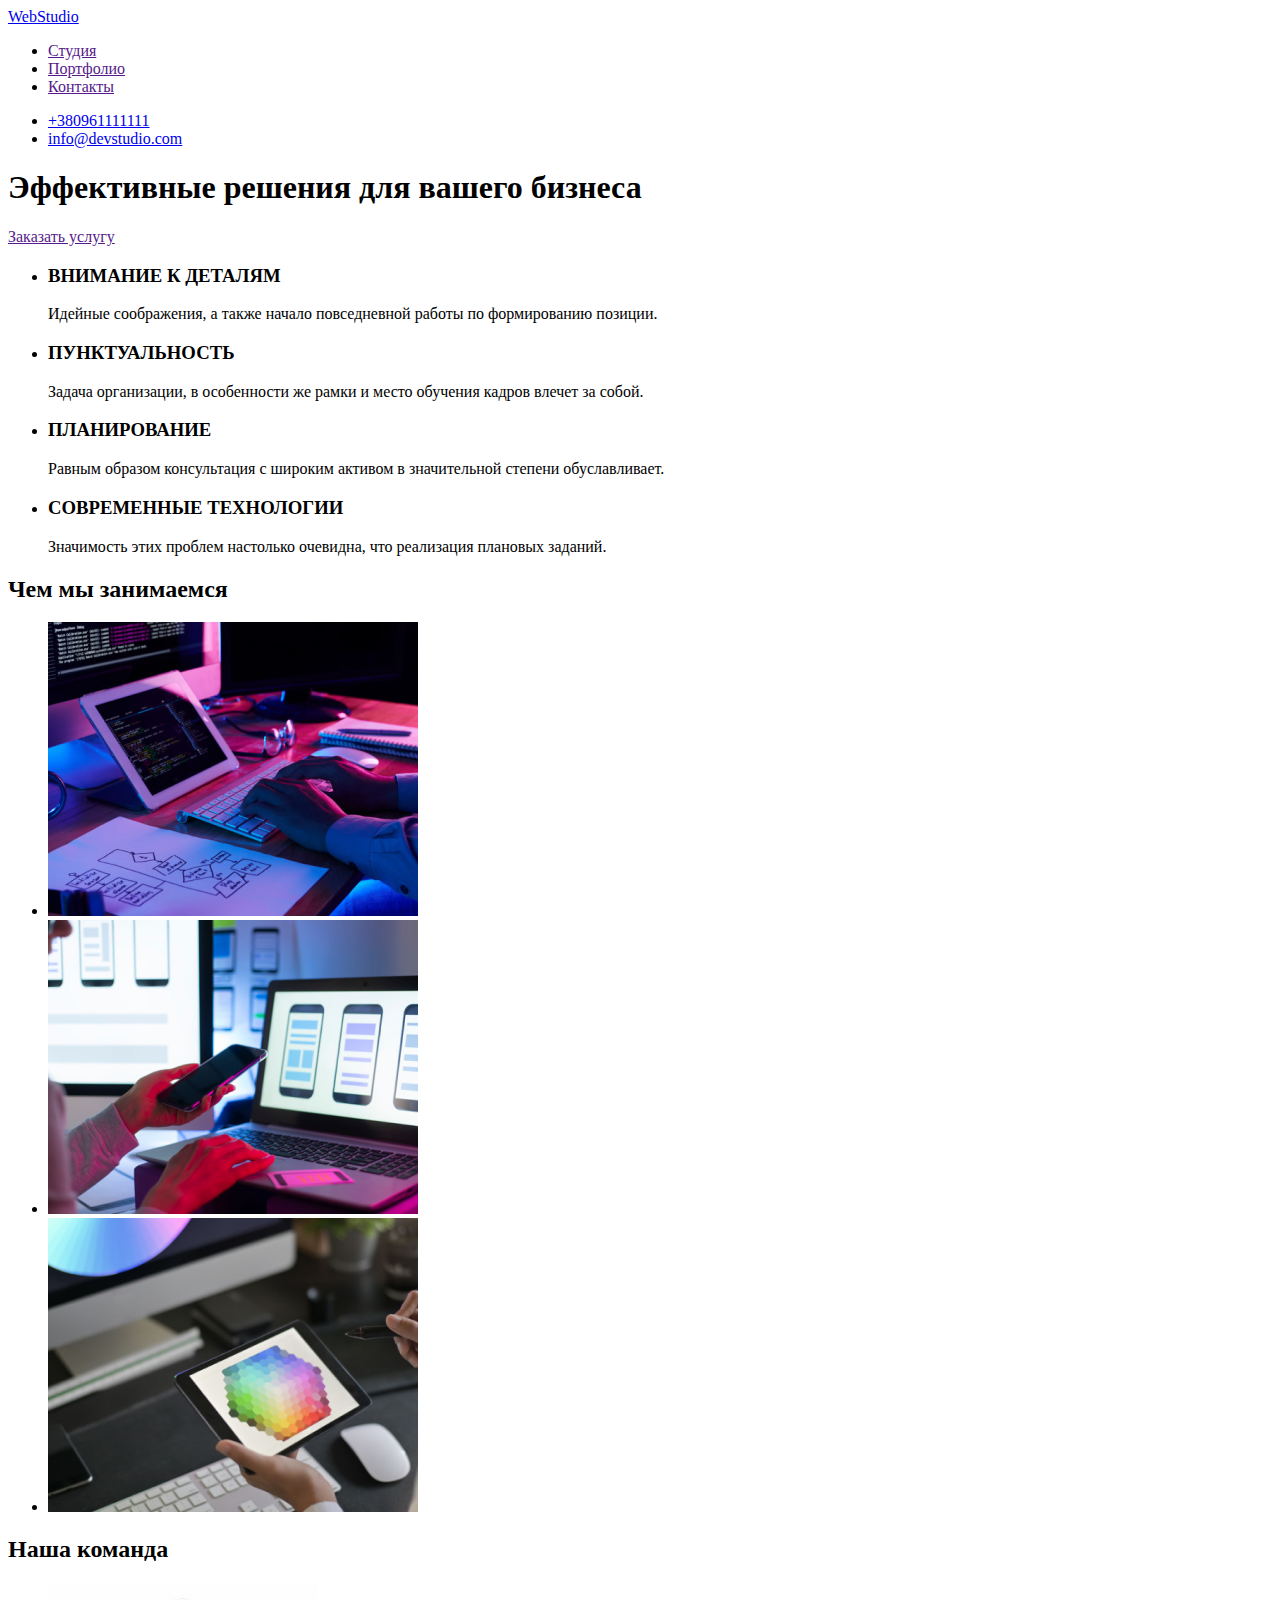
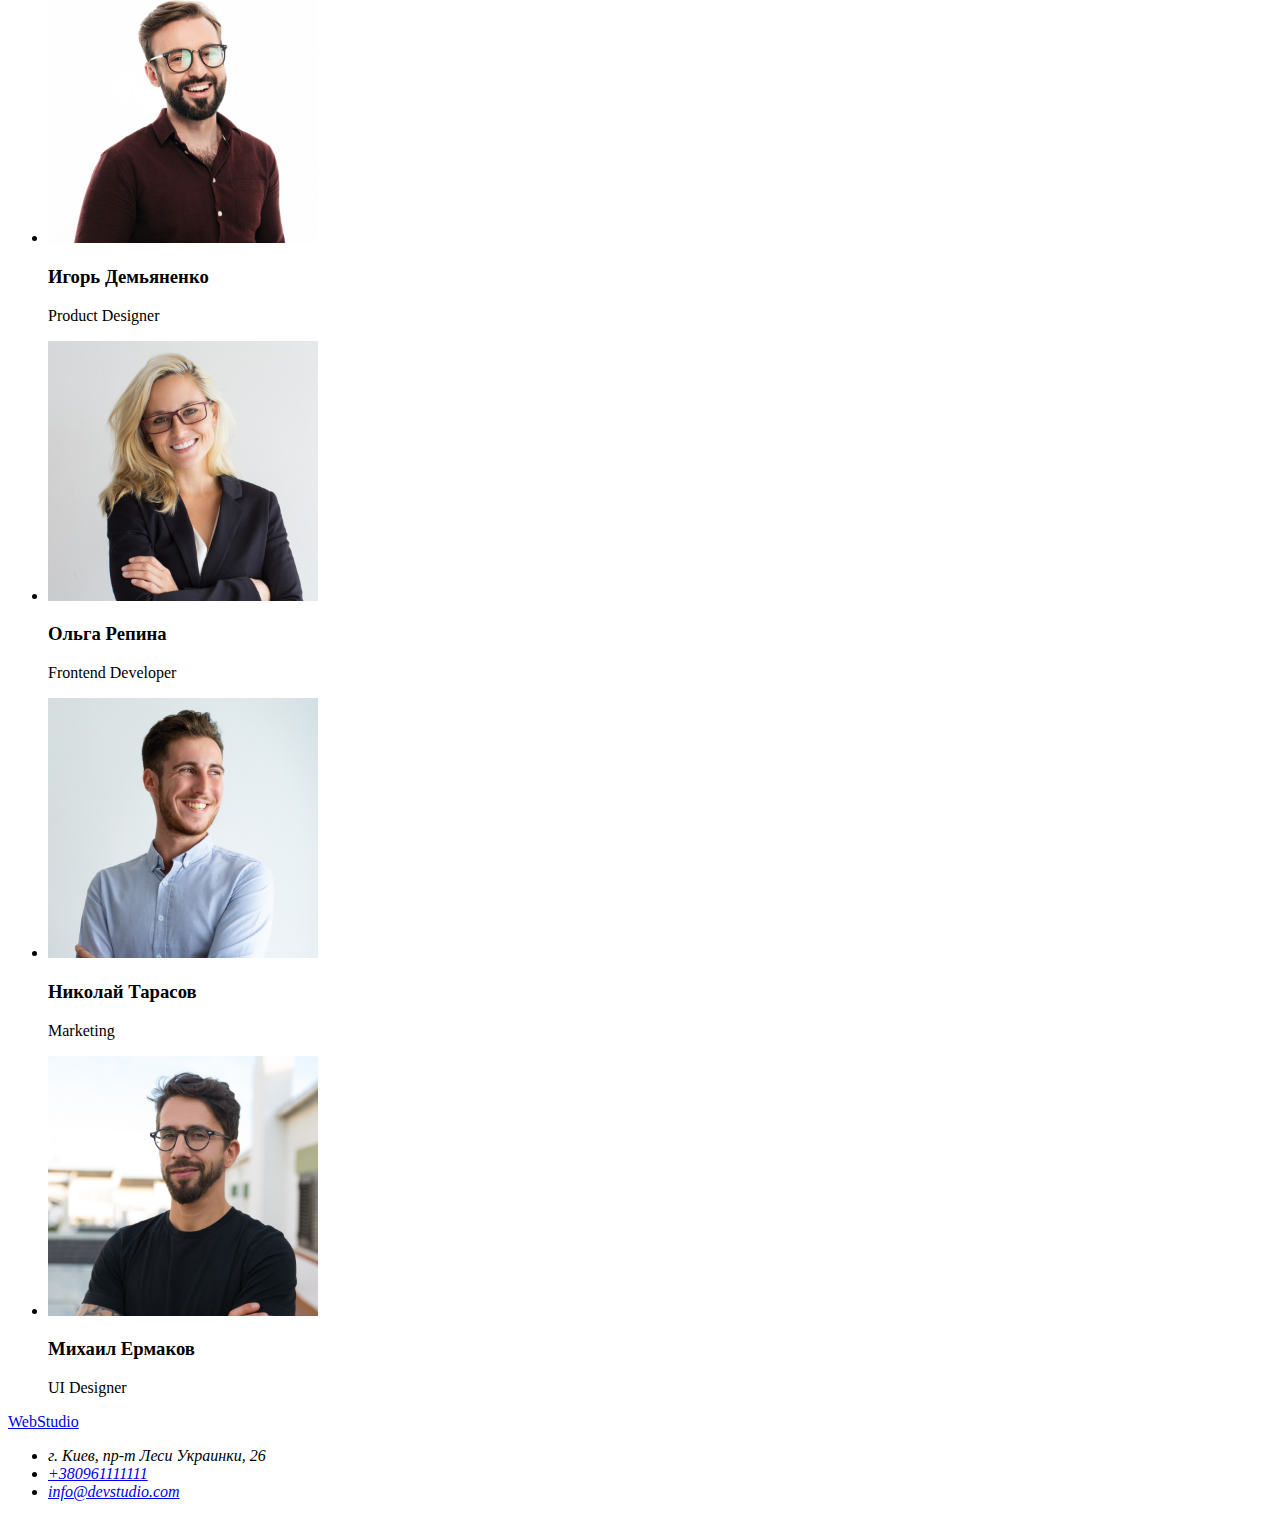
==== index.html @ 7a7e6b82 "Скопировала блок <header> в файл портфолио" ====
<!DOCTYPE html>
<html lang="en">

<head>
     <meta charset="UTF-8" />
     <meta name="viewport" content="width=device-width, initial-scale=1.0" />
     <title>My first hometask</title>
</head>

<body>
     <header>
          <nav>
               <a href="/">WebStudio</a>
               <ul>
                    <li>
                         <a href="">Студия</a>
                    </li>
                    <li>
                         <a href="">Портфолио</a>
                    </li>
                    <li>
                         <a href="">Контакты</a>
                    </li>
               </ul>
          </nav>
          <ul>
               <li><a href="tel:+380961111111">+380961111111</a></li>
               <li><a href="mailto:info@devstudio.com">info@devstudio.com</a></li>
          </ul>
     </header>
     <main>
          <section>
               <div>
                    <h1>Эффективные решения для вашего бизнеса</h1>
                    <a href="">Заказать услугу</a>
               </div>
          </section>
          <section>
               <ul>
                    <li>
                         <h3>ВНИМАНИЕ К ДЕТАЛЯМ</h3>
                         <p>
                              Идейные соображения, а также начало повседневной работы по
                              формированию позиции.
                         </p>
                    </li>
                    <li>
                         <h3>ПУНКТУАЛЬНОСТЬ</h3>
                         <p>
                              Задача организации, в особенности же рамки и место обучения кадров
                              влечет за собой.
                         </p>
                    </li>
                    <li>
                         <h3>ПЛАНИРОВАНИЕ</h3>
                         <p>
                              Равным образом консультация с широким активом в значительной
                              степени обуславливает.
                         </p>
                    </li>
                    <li>
                         <h3>СОВРЕМЕННЫЕ ТЕХНОЛОГИИ</h3>
                         <p>
                              Значимость этих проблем настолько очевидна, что реализация
                              плановых заданий.
                         </p>
                    </li>
               </ul>
               <div>
                    <h2>Чем мы занимаемся</h2>
                    <ul>
                         <li><img src="./img/img.png" alt="" width="370px" /></li>
                         <li><img src="./img/img2.png" alt="" width="370px" /></li>
                         <li><img src="./img/img3.png" alt="" width="370px" /></li>
                    </ul>
               </div>
          </section>
          <section>
               <h2>Наша команда</h2>
               <ul>
                    <li>
                         <img src="./img/photo1.jpg" alt="" width="270px" />
                         <h3>Игорь Демьяненко</h3>
                         <p>Product Designer</p>
                    </li>
                    <li>
                         <img src="./img/photo2.jpg" alt="" width="270px" />
                         <h3>Ольга Репина</h3>
                         <p>Frontend Developer</p>
                    </li>
                    <li>
                         <img src="./img/ph.jpg" alt="" width="270px" />
                         <h3>Николай Тарасов</h3>
                         <p>Marketing</p>
                    </li>
                    <li>
                         <img src="./img/photo4.jpg" alt="" width="270px" />
                         <h3>Михаил Ермаков</h3>
                         <p>UI Designer</p>
                    </li>
               </ul>
          </section>
     </main>
     <footer>
          <a href="/">WebStudio</a>
          <address>
               <ul>
                    <li>г. Киев, пр-т Леси Украинки, 26</li>
                    <li><a href="tel:+380961111111">+380961111111</a></li>
                    <li><a href="mailto:info@devstudio.com">info@devstudio.com</a></li>
               </ul>
          </address>
     </footer>
</body>
</html>
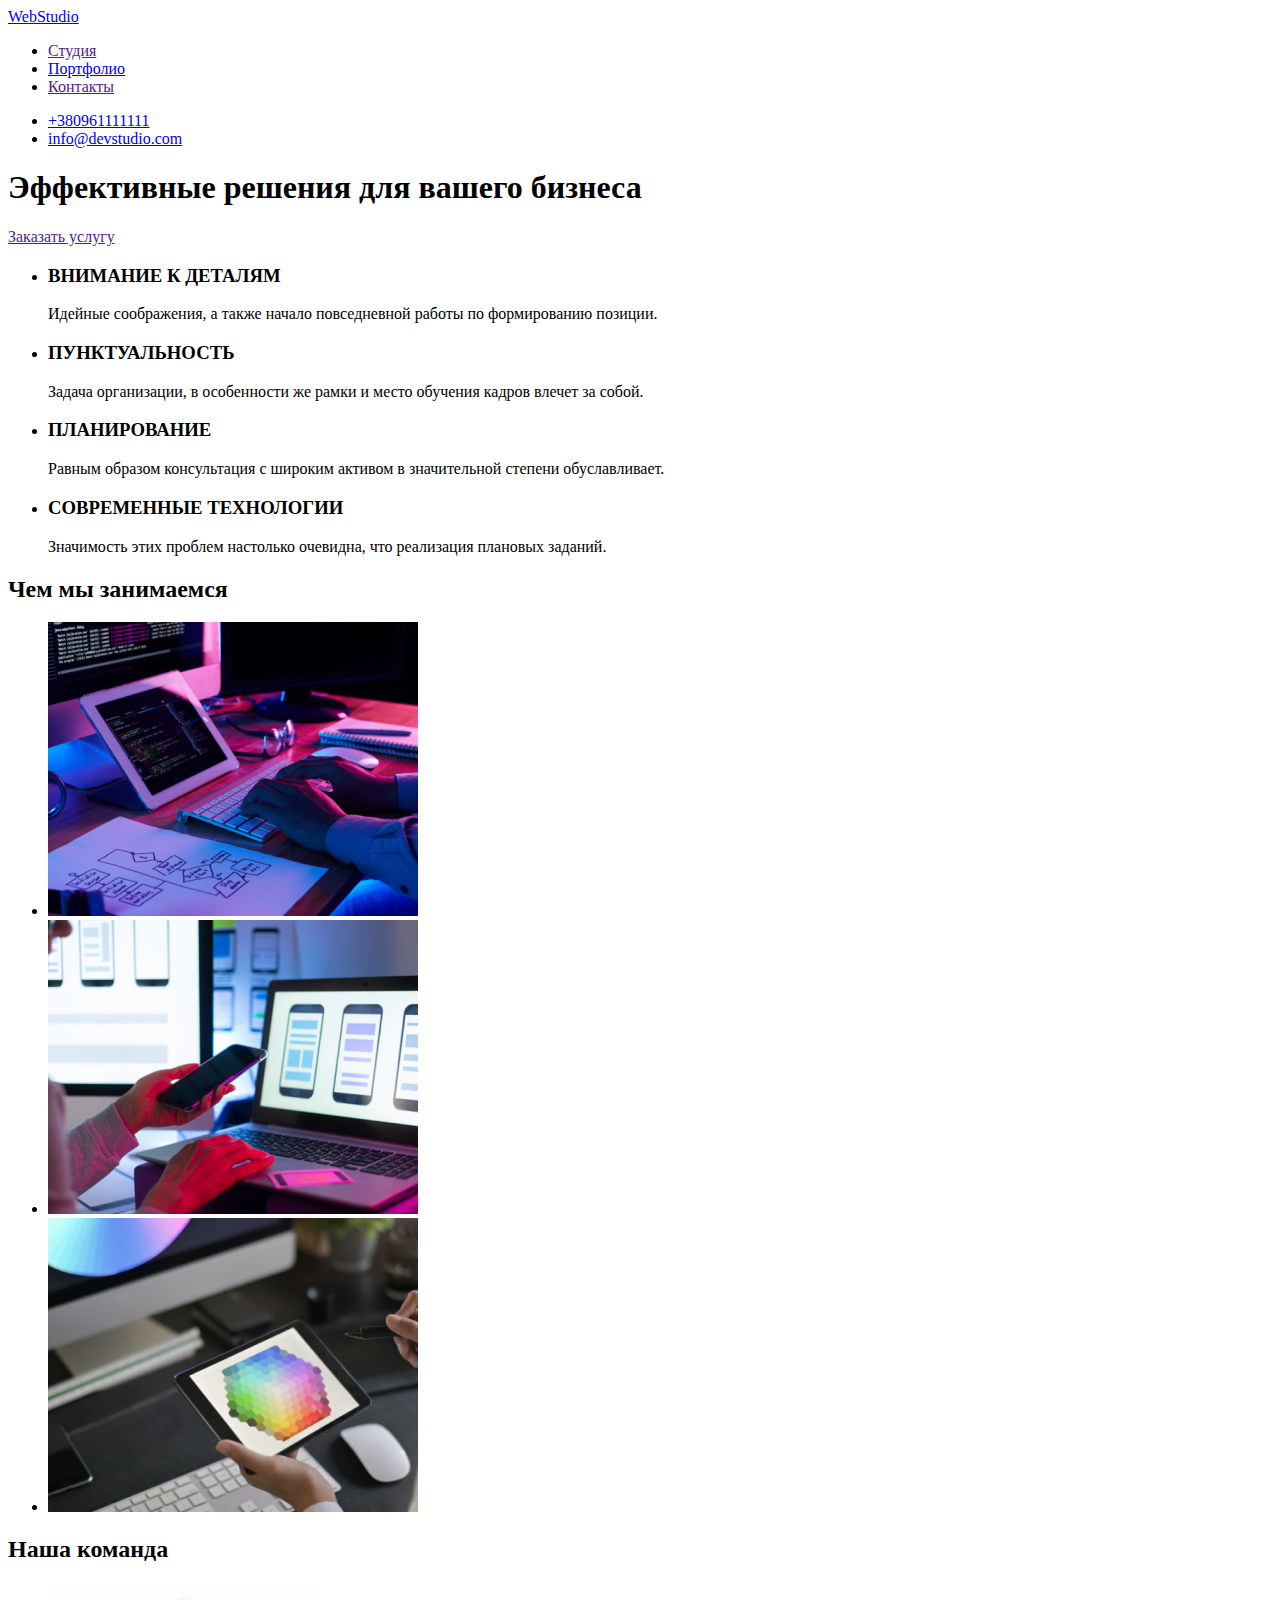
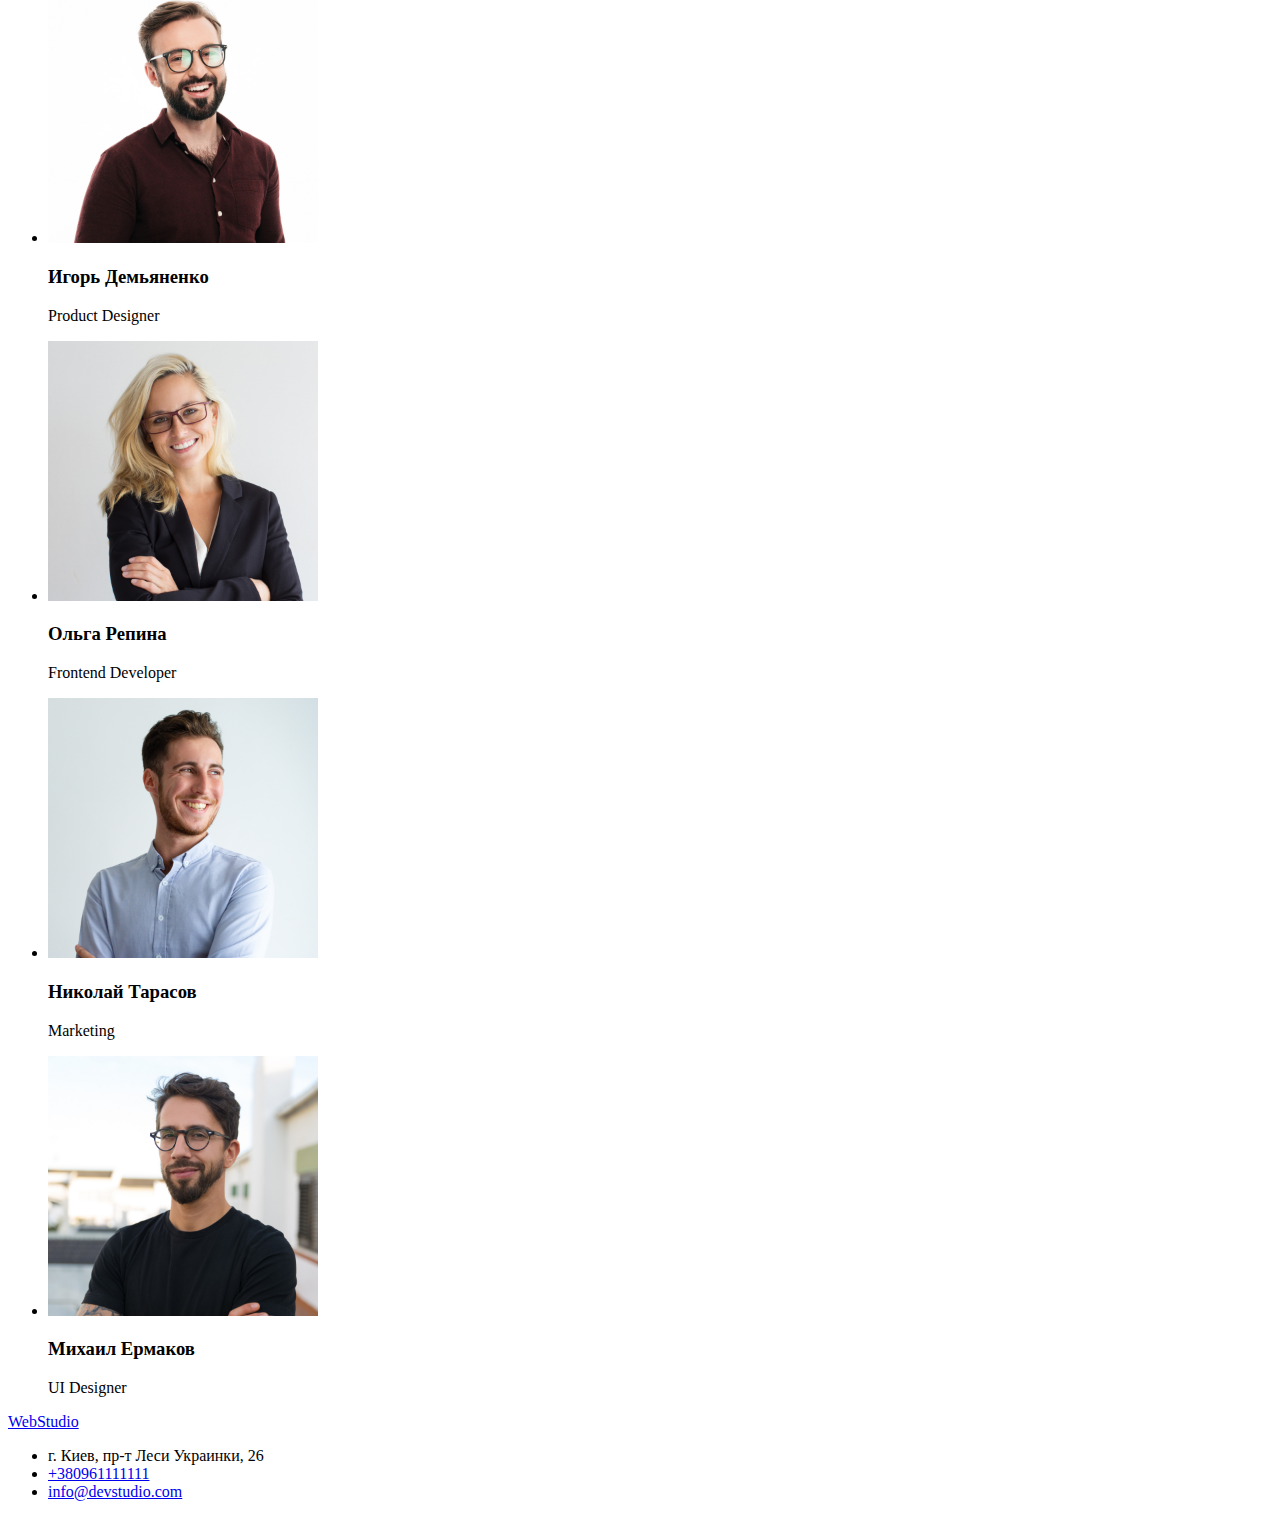
==== commit 915d7f9b: "Встроила шрифты" ====
--- a/index.html
+++ b/index.html
@@ -5,18 +5,21 @@
      <meta charset="UTF-8" />
      <meta name="viewport" content="width=device-width, initial-scale=1.0" />
      <title>My first hometask</title>
+     <link rel="stylesheet" href="./css/styles.css">
+     <link href="https://fonts.googleapis.com/css2?family=Raleway:wght@700&family=Roboto:wght@400;500;700;900&display=swap"
+          rel="stylesheet">
 </head>
 
 <body>
      <header>
           <nav>
-               <a href="/">WebStudio</a>
+               <a href="./index.html">WebStudio</a>
                <ul>
-                    <li>
+                    <li>           
                          <a href="">Студия</a>
                     </li>
                     <li>
-                         <a href="">Портфолио</a>
+                         <a href="./portfolio.html">Портфолио</a>
                     </li>
                     <li>
                          <a href="">Контакты</a>
@@ -101,7 +104,7 @@
                </ul>
           </section>
      </main>
-     <footer>
+     <footer class="footer">
           <a href="/">WebStudio</a>
           <address>
                <ul>
--- a/css/styles.css
+++ b/css/styles.css
@@ -0,0 +1,16 @@
+/*
+1. Подключение шрифтов
+2. Определить цвета текста
+3. Фон блоков
+4. Оформление кнопок и ссылок
+5. Адресс
+*/
+
+address {
+  font-style: normal;
+  background-color: 2f303a;
+}
+
+.footer {
+  background: 2f303a;
+}
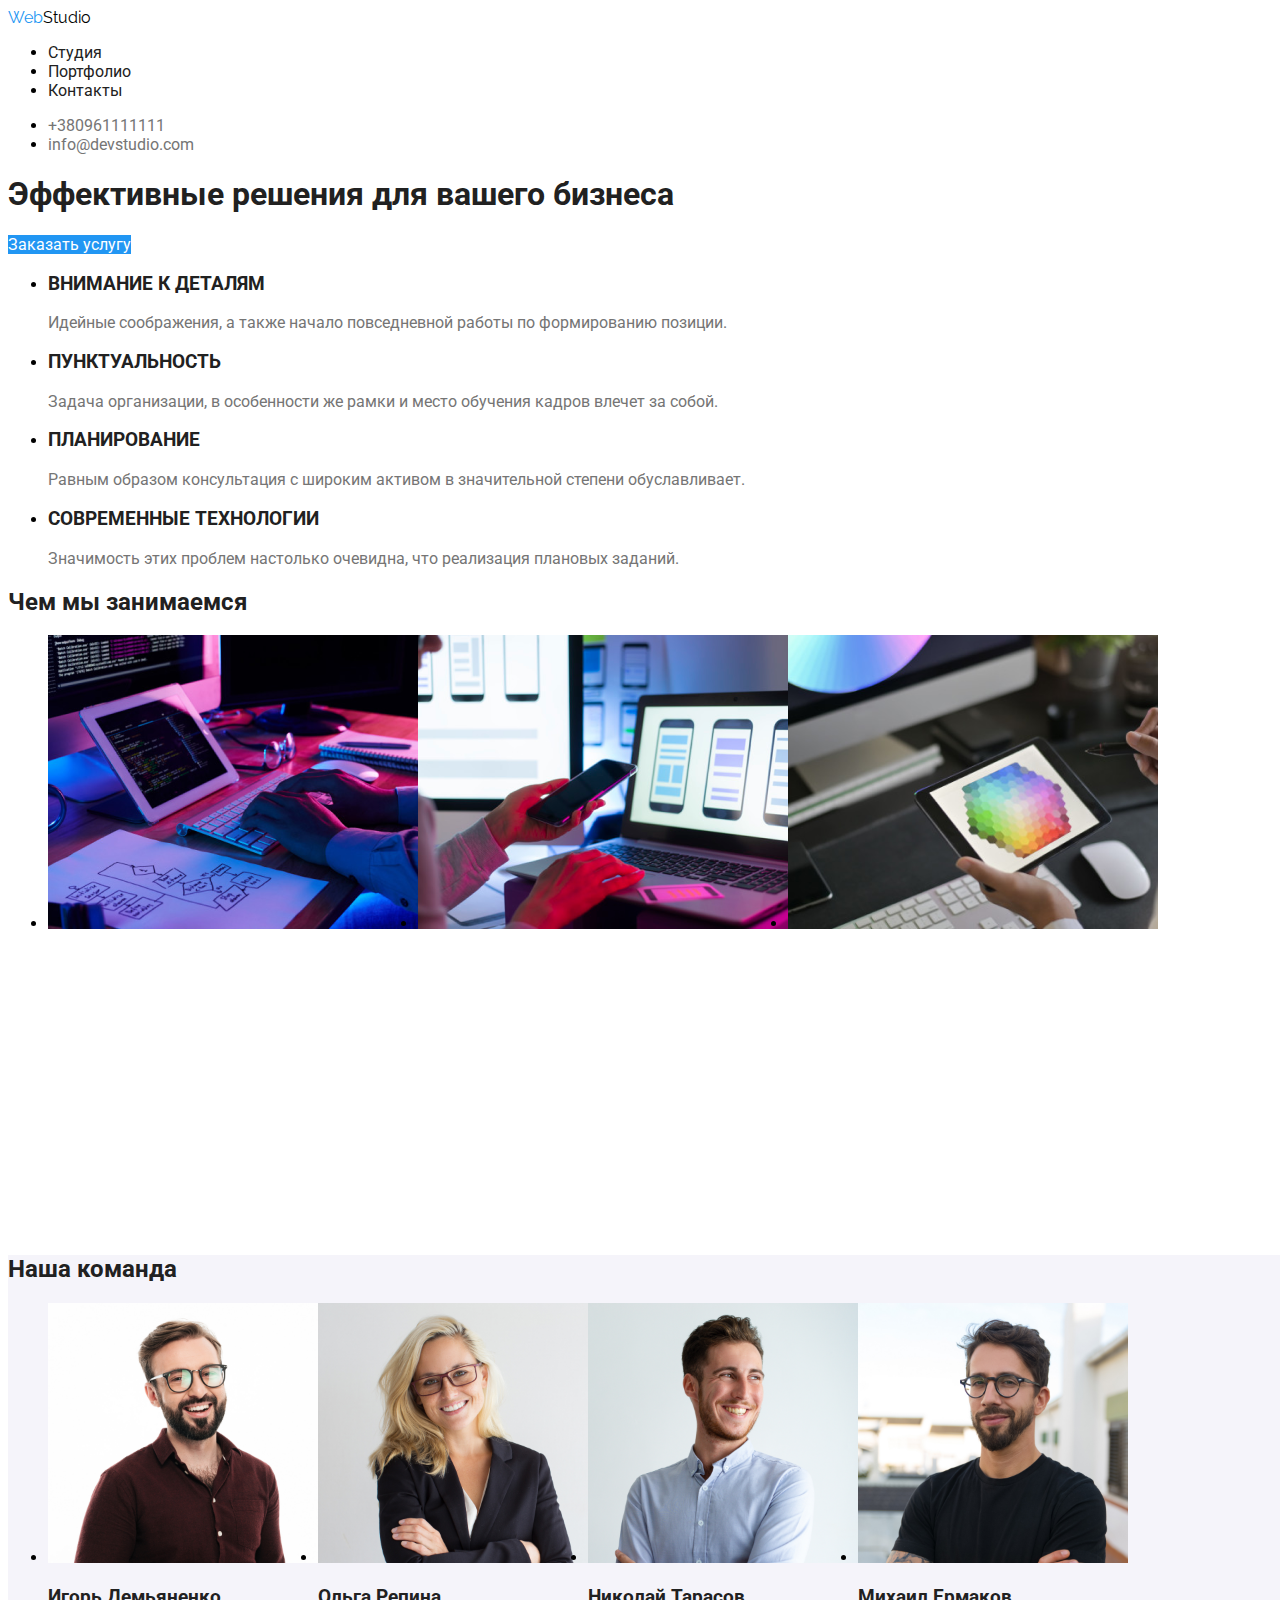
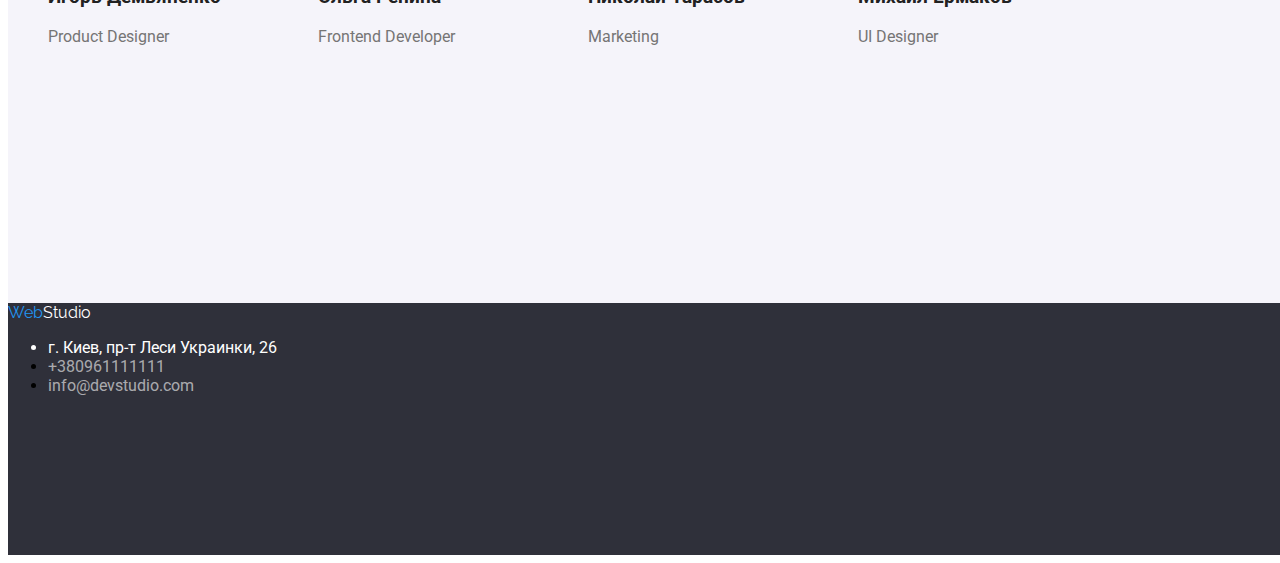
==== commit c625ebb1: "Оформила логотип" ====
--- a/index.html
+++ b/index.html
@@ -11,31 +11,31 @@
 </head>
 
 <body>
-     <header>
+     <header >
           <nav>
-               <a href="./index.html">WebStudio</a>
-               <ul>
+               <a class="logoheder" href="./index.html"> <span class="weblogo">Web</span>Studio</a>
+               <ul >
                     <li>           
-                         <a href="">Студия</a>
+                         <a class="excretion" href="">Студия</a>
                     </li>
                     <li>
-                         <a href="./portfolio.html">Портфолио</a>
+                         <a class="excretion" href="./portfolio.html">Портфолио</a>
                     </li>
                     <li>
-                         <a href="">Контакты</a>
+                         <a class="excretion" href="">Контакты</a>
                     </li>
                </ul>
           </nav>
-          <ul>
-               <li><a href="tel:+380961111111">+380961111111</a></li>
-               <li><a href="mailto:info@devstudio.com">info@devstudio.com</a></li>
+          <ul class="head-adress">
+               <li><a class="adress-excretion" href="tel:+380961111111">+380961111111</a></li>
+               <li><a class="adress-excretion" href="mailto:info@devstudio.com">info@devstudio.com</a></li>
           </ul>
      </header>
      <main>
-          <section>
+          <section class="first-section">
                <div>
                     <h1>Эффективные решения для вашего бизнеса</h1>
-                    <a href="">Заказать услугу</a>
+                    <a href="" class="buttom" >Заказать услугу</a>
                </div>
           </section>
           <section>
@@ -69,18 +69,18 @@
                          </p>
                     </li>
                </ul>
-               <div>
+               <div class="our-work">
                     <h2>Чем мы занимаемся</h2>
-                    <ul>
+                    <ul class="main-container">
                          <li><img src="./img/img.png" alt="" width="370px" /></li>
                          <li><img src="./img/img2.png" alt="" width="370px" /></li>
                          <li><img src="./img/img3.png" alt="" width="370px" /></li>
                     </ul>
                </div>
           </section>
-          <section>
+          <section class="our-team">
                <h2>Наша команда</h2>
-               <ul>
+               <ul class="container">
                     <li>
                          <img src="./img/photo1.jpg" alt="" width="270px" />
                          <h3>Игорь Демьяненко</h3>
@@ -104,13 +104,13 @@
                </ul>
           </section>
      </main>
-     <footer class="footer">
-          <a href="/">WebStudio</a>
-          <address>
+     <footer >
+          <a class="logofooter" href="/"> <span class="weblogo">Web</span>Studio</a>
+          <address class="addressfont">
                <ul>
-                    <li>г. Киев, пр-т Леси Украинки, 26</li>
-                    <li><a href="tel:+380961111111">+380961111111</a></li>
-                    <li><a href="mailto:info@devstudio.com">info@devstudio.com</a></li>
+                    <li class="adress-footerone">г. Киев, пр-т Леси Украинки, 26</li>
+                    <li><a href="tel:+380961111111" class="adress-footer" >+380961111111</a></li>
+                    <li><a href="mailto:info@devstudio.com" class="adress-footer" >info@devstudio.com</a></li>
                </ul>
           </address>
      </footer>
--- a/css/styles.css
+++ b/css/styles.css
@@ -1,16 +1,104 @@
-/*
-1. Подключение шрифтов
-2. Определить цвета текста
-3. Фон блоков
-4. Оформление кнопок и ссылок
-5. Адресс
-*/
-
-address {
+/* Подключение шрифтов*/
+body {
+  font-family: "Roboto", sans-serif;
+}
+.addressfont {
   font-style: normal;
-  background-color: 2f303a;
 }
 
-.footer {
-  background: 2f303a;
 }
+/* Фон и размеры блоков  */
+.first-section {
+  background-color: #2f303a;
+  width: 1600px;
+  height: 600px;
+}
+footer {
+  background-color: #2f303a;
+  width: 1600px;
+  height: 252px;
+}
+.our-team {
+  background-color: #f5f4fa;
+  width: 1600px;
+  height: 648px;
+}
+.container {
+  display: flex;
+}
+.main-container {
+  display: flex;
+}
+.our-work {
+  width: 1600px;
+  height: 648px;
+}
+/* Цвет текста*/
+p {
+  color: #757575;
+  font-weight: 400;
+}
+h1,
+h2,
+h3 {
+  color: #212121;
+}
+a {
+  text-decoration: none;
+}
+/* Цвета и функционал ссылок*/
+.excretion {
+  color: #212121;
+}
+.excretion:hover,
+.excretion:focus {
+  color: #2196f3;
+}
+.adress-excretion {
+  color: #757575;
+}
+.adress-excretion:hover,
+.adress-excretion:focus {
+  color: #2196f3;
+}
+.adress-footerone {
+  color: #ffffff;
+}
+.adress-footerone:hover,
+.adress-footerone:focus {
+  color: #2196f3;
+}
+
+.adress-footer {
+  color: rgb(255, 255, 255, 60%);
+}
+.adress-footer:hover,
+.adress-footer:focus {
+  color: #2196f3;
+}
+/*Кнопка*/
+.buttom {
+  color: #ffffff;
+  background-color: #2196f3;
+}
+.buttomportfolio {
+  color: #212121;
+  background-color: #e5e5e5;
+}
+.buttomportfolio:hover,
+.buttomportfolio:focus {
+  color: #ffffff;
+  background-color: #2196f3;
+}
+/* Логотип */
+.logoheder {
+  color: #000000;
+  font-family: "Raleway", sans-serif;
+}
+.weblogo {
+  color: #2196f3;
+}
+.logofooter{
+  color: #FFFFFF;
+  font-family: "Raleway", sans-serif;
+}
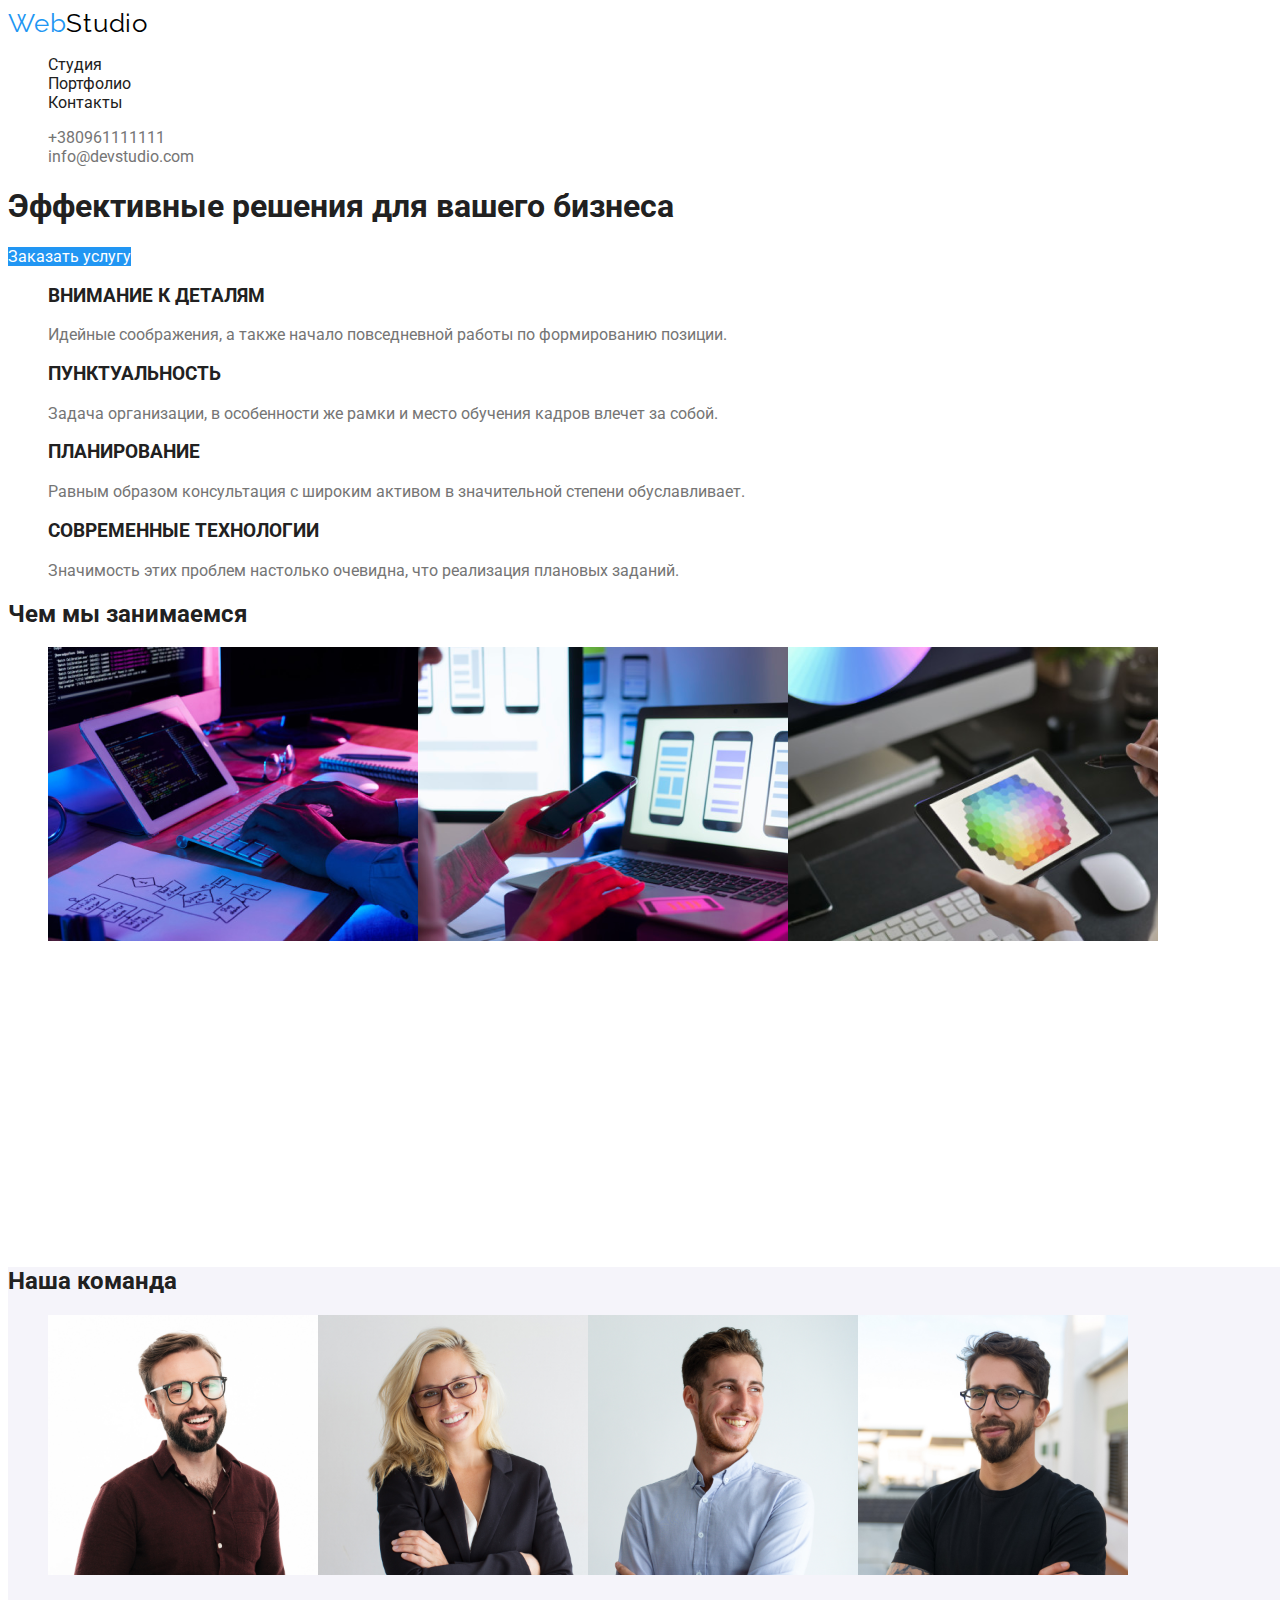
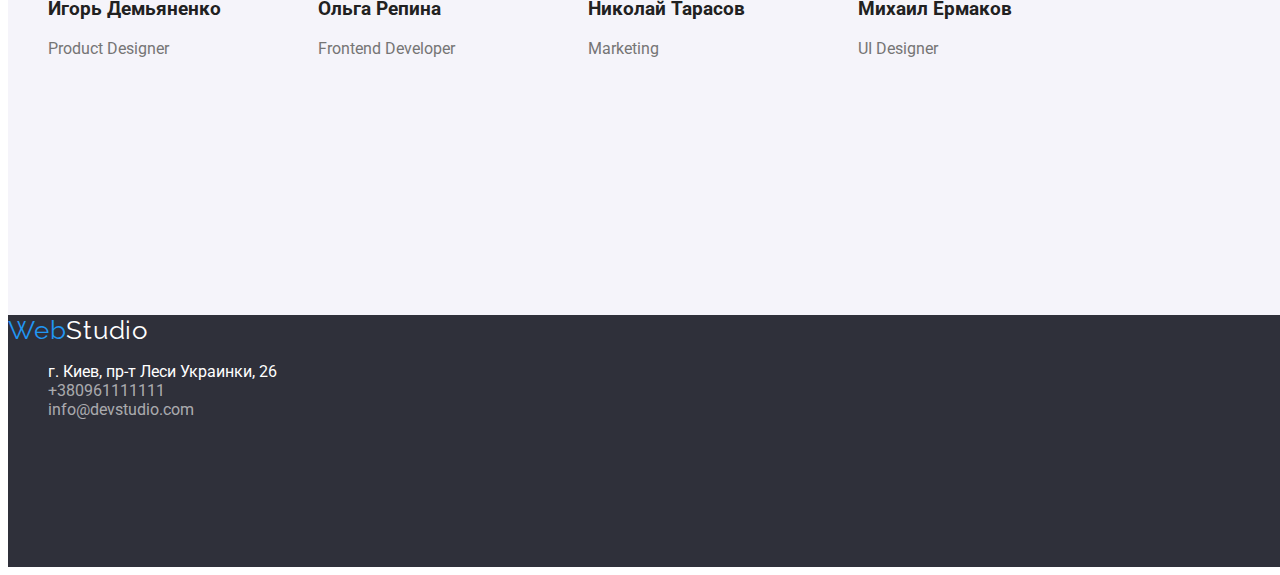
==== commit af5c3468: "Cылкам добавила шрифты" ====
--- a/index.html
+++ b/index.html
@@ -16,26 +16,26 @@
                <a class="logoheder" href="./index.html"> <span class="weblogo">Web</span>Studio</a>
                <ul >
                     <li>           
-                         <a class="excretion" href="">Студия</a>
+                         <a class="excretion font-style" href="">Студия</a>
                     </li>
                     <li>
-                         <a class="excretion" href="./portfolio.html">Портфолио</a>
+                         <a class="excretion font-style" href="./portfolio.html">Портфолио</a>
                     </li>
                     <li>
-                         <a class="excretion" href="">Контакты</a>
+                         <a class="excretion font-style" href="">Контакты</a>
                     </li>
                </ul>
           </nav>
           <ul class="head-adress">
-               <li><a class="adress-excretion" href="tel:+380961111111">+380961111111</a></li>
-               <li><a class="adress-excretion" href="mailto:info@devstudio.com">info@devstudio.com</a></li>
+               <li><a class="adress-excretion font-style" href="tel:+380961111111">+380961111111</a></li>
+               <li><a class="adress-excretion font-style" href="mailto:info@devstudio.com">info@devstudio.com</a></li>
           </ul>
      </header>
      <main>
           <section class="first-section">
                <div>
                     <h1>Эффективные решения для вашего бизнеса</h1>
-                    <a href="" class="buttom" >Заказать услугу</a>
+                    <a href="" class="buttom font-style" >Заказать услугу</a>
                </div>
           </section>
           <section>
@@ -72,9 +72,9 @@
                <div class="our-work">
                     <h2>Чем мы занимаемся</h2>
                     <ul class="main-container">
-                         <li><img src="./img/img.png" alt="" width="370px" /></li>
-                         <li><img src="./img/img2.png" alt="" width="370px" /></li>
-                         <li><img src="./img/img3.png" alt="" width="370px" /></li>
+                         <li><img src="./img/img.png" alt="" width="370" /></li>
+                         <li><img src="./img/img2.png" alt="" width="370" /></li>
+                         <li><img src="./img/img3.png" alt="" width="370" /></li>
                     </ul>
                </div>
           </section>
@@ -82,22 +82,22 @@
                <h2>Наша команда</h2>
                <ul class="container">
                     <li>
-                         <img src="./img/photo1.jpg" alt="" width="270px" />
+                         <img src="./img/photo1.jpg" alt="" width="270" />
                          <h3>Игорь Демьяненко</h3>
                          <p>Product Designer</p>
                     </li>
                     <li>
-                         <img src="./img/photo2.jpg" alt="" width="270px" />
+                         <img src="./img/photo2.jpg" alt="" width="270" />
                          <h3>Ольга Репина</h3>
                          <p>Frontend Developer</p>
                     </li>
                     <li>
-                         <img src="./img/ph.jpg" alt="" width="270px" />
+                         <img src="./img/ph.jpg" alt="" width="270" />
                          <h3>Николай Тарасов</h3>
                          <p>Marketing</p>
                     </li>
                     <li>
-                         <img src="./img/photo4.jpg" alt="" width="270px" />
+                         <img src="./img/photo4.jpg" alt="" width="270" />
                          <h3>Михаил Ермаков</h3>
                          <p>UI Designer</p>
                     </li>
@@ -109,8 +109,8 @@
           <address class="addressfont">
                <ul>
                     <li class="adress-footerone">г. Киев, пр-т Леси Украинки, 26</li>
-                    <li><a href="tel:+380961111111" class="adress-footer" >+380961111111</a></li>
-                    <li><a href="mailto:info@devstudio.com" class="adress-footer" >info@devstudio.com</a></li>
+                    <li><a href="tel:+380961111111" class="adress-footer font-style" >+380961111111</a></li>
+                    <li><a href="mailto:info@devstudio.com" class="adress-footer font-style" >info@devstudio.com</a></li>
                </ul>
           </address>
      </footer>
--- a/css/styles.css
+++ b/css/styles.css
@@ -2,9 +2,7 @@
 body {
   font-family: "Roboto", sans-serif;
 }
-.addressfont {
-  font-style: normal;
-}
+
 
 }
 /* Фон и размеры блоков  */
@@ -94,6 +92,9 @@
 .logoheder {
   color: #000000;
   font-family: "Raleway", sans-serif;
+  font-size: 26px;
+  line-height: 31px;
+  letter-spacing: 0.03em;
 }
 .weblogo {
   color: #2196f3;
@@ -101,4 +102,25 @@
 .logofooter{
   color: #FFFFFF;
   font-family: "Raleway", sans-serif;
+  font-size: 26px;
+  line-height: 31px;
+  letter-spacing: 0.03em;
+ 
 }
+/* Доделать
+-убрать маркировку в списках+;
+- стили заголовкам;
+- исправить параметры логотипа+;
+- ссылкам прописать шрифты, не отображаються в них.+
+- не забудьте, что кожен текст может содержать высоту строки и межбуквенный интервал, а так же розмыри шрифта товщину
+*/
+ul {
+  list-style-type: none;
+}
+.addressfont {
+  font-style: normal;
+}
+a.font-style {
+  font-family: "Roboto", sans-serif;
+}
+
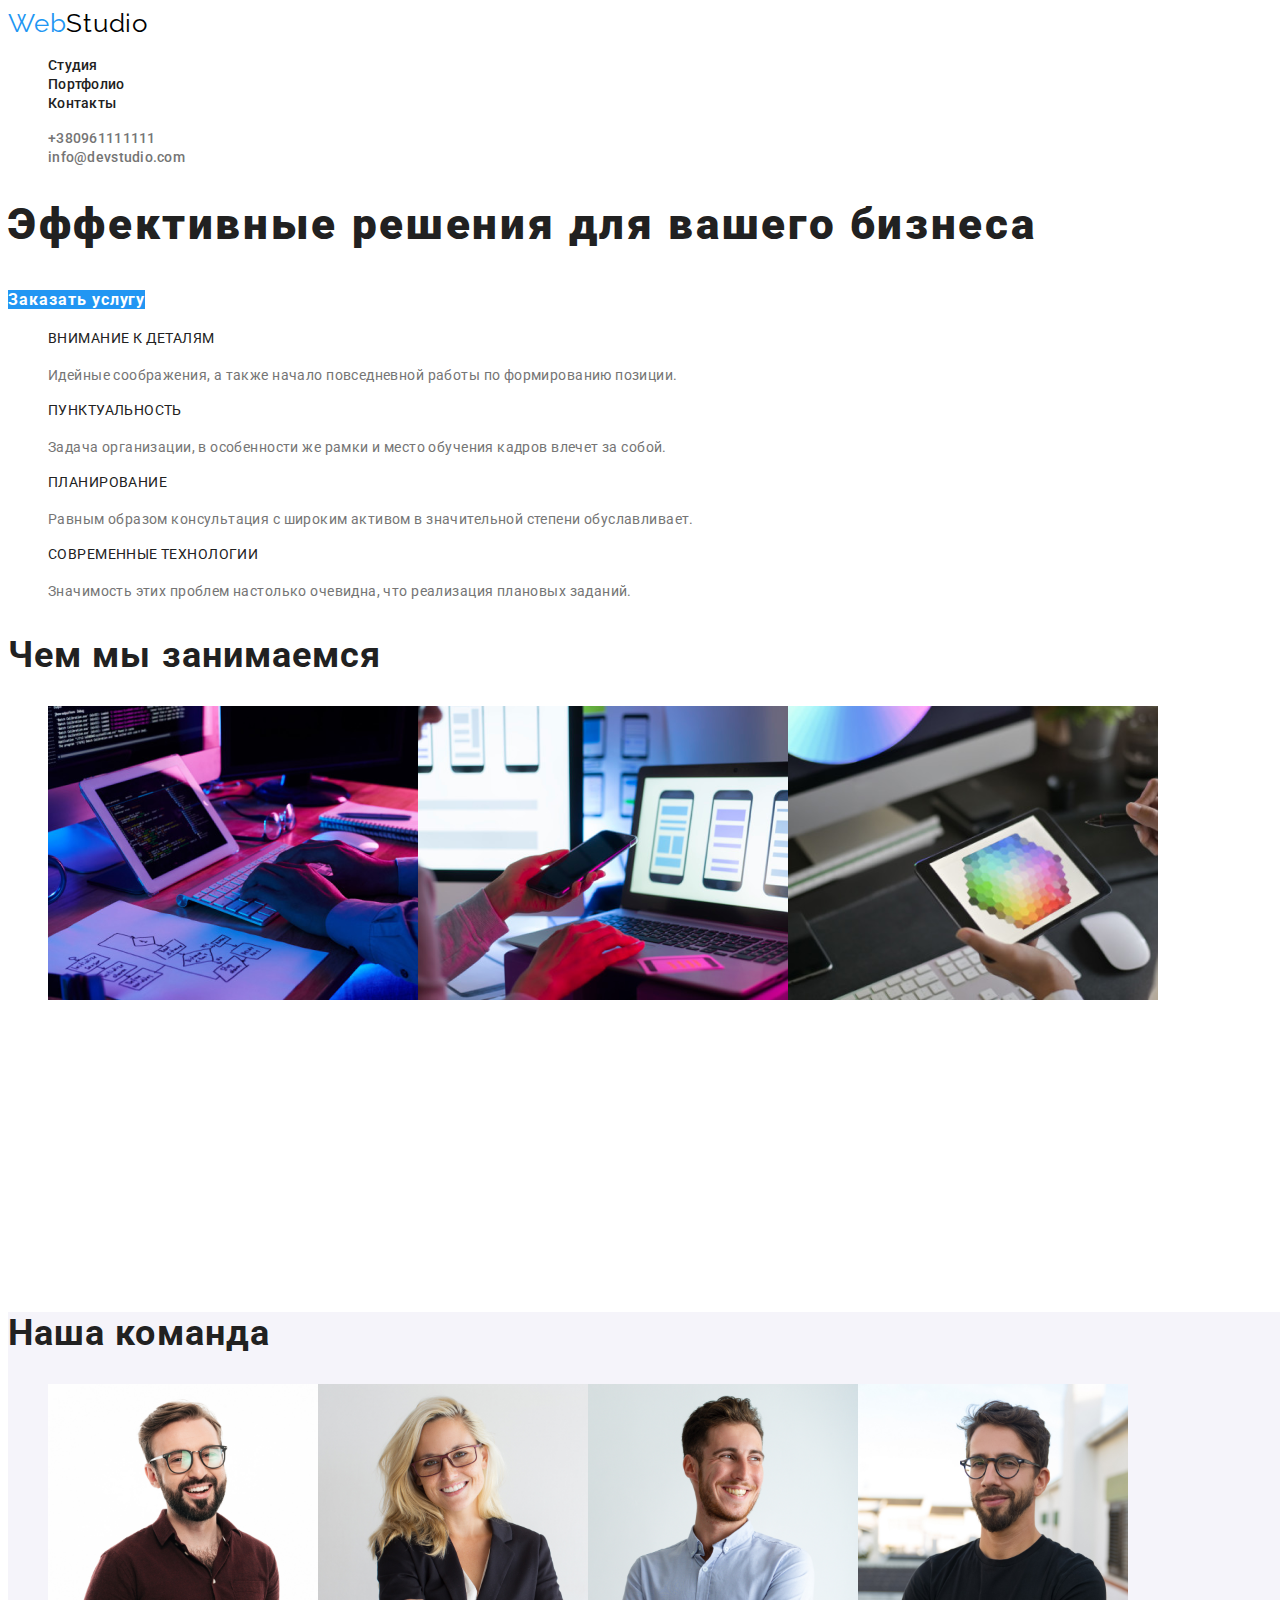
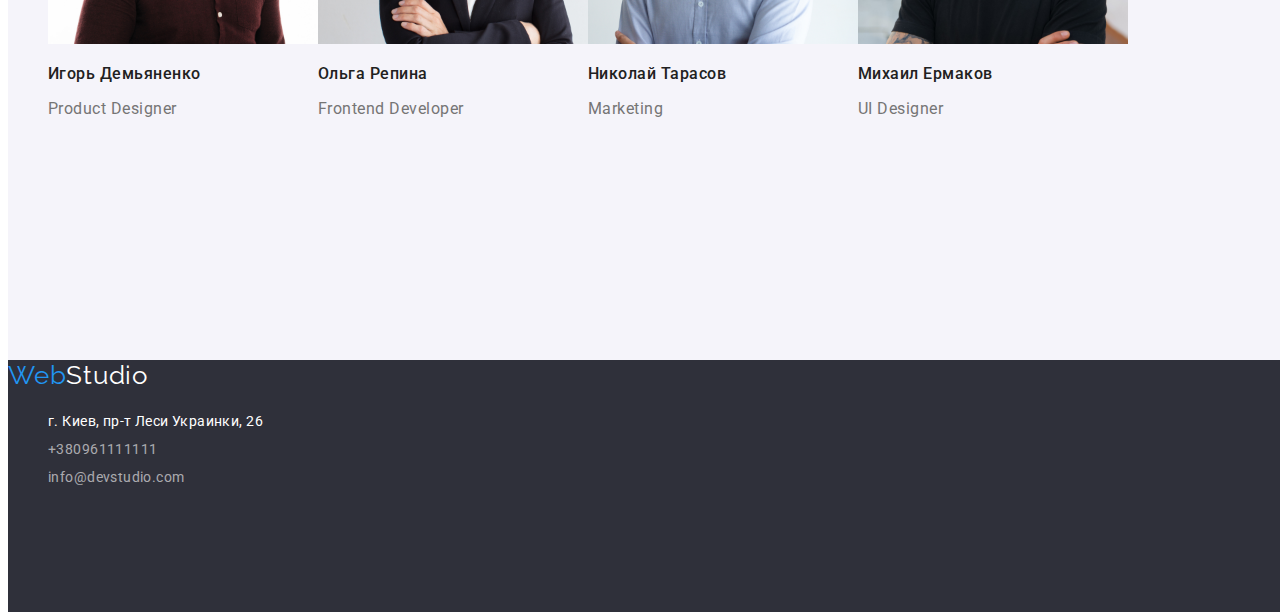
==== commit d12b8f7d: "Добавила стили шрифты" ====
--- a/index.html
+++ b/index.html
@@ -5,9 +5,10 @@
      <meta charset="UTF-8" />
      <meta name="viewport" content="width=device-width, initial-scale=1.0" />
      <title>My first hometask</title>
-     <link rel="stylesheet" href="./css/styles.css">
      <link href="https://fonts.googleapis.com/css2?family=Raleway:wght@700&family=Roboto:wght@400;500;700;900&display=swap"
           rel="stylesheet">
+     <link rel="stylesheet" href="./css/styles.css">
+     
 </head>
 
 <body>
@@ -34,43 +35,43 @@
      <main>
           <section class="first-section">
                <div>
-                    <h1>Эффективные решения для вашего бизнеса</h1>
+                    <h1 class="font-text-one">Эффективные решения для вашего бизнеса</h1>
                     <a href="" class="buttom font-style" >Заказать услугу</a>
                </div>
           </section>
           <section>
                <ul>
                     <li>
-                         <h3>ВНИМАНИЕ К ДЕТАЛЯМ</h3>
-                         <p>
+                         <h3 class="font-text-three">ВНИМАНИЕ К ДЕТАЛЯМ</h3>
+                         <p class="paragraph">
                               Идейные соображения, а также начало повседневной работы по
                               формированию позиции.
                          </p>
                     </li>
                     <li>
-                         <h3>ПУНКТУАЛЬНОСТЬ</h3>
-                         <p>
+                         <h3 class="font-text-three">ПУНКТУАЛЬНОСТЬ</h3>
+                         <p class="paragraph">
                               Задача организации, в особенности же рамки и место обучения кадров
                               влечет за собой.
                          </p>
                     </li>
                     <li>
-                         <h3>ПЛАНИРОВАНИЕ</h3>
-                         <p>
+                         <h3 class="font-text-three">ПЛАНИРОВАНИЕ</h3>
+                         <p class="paragraph">
                               Равным образом консультация с широким активом в значительной
                               степени обуславливает.
                          </p>
                     </li>
                     <li>
-                         <h3>СОВРЕМЕННЫЕ ТЕХНОЛОГИИ</h3>
-                         <p>
+                         <h3 class="font-text-three">СОВРЕМЕННЫЕ ТЕХНОЛОГИИ</h3>
+                         <p class="paragraph">
                               Значимость этих проблем настолько очевидна, что реализация
                               плановых заданий.
                          </p>
                     </li>
                </ul>
                <div class="our-work">
-                    <h2>Чем мы занимаемся</h2>
+                    <h2 class="font-text-two">Чем мы занимаемся</h2>
                     <ul class="main-container">
                          <li><img src="./img/img.png" alt="" width="370" /></li>
                          <li><img src="./img/img2.png" alt="" width="370" /></li>
@@ -79,27 +80,27 @@
                </div>
           </section>
           <section class="our-team">
-               <h2>Наша команда</h2>
+               <h2 class="font-text-two">Наша команда</h2>
                <ul class="container">
                     <li>
                          <img src="./img/photo1.jpg" alt="" width="270" />
-                         <h3>Игорь Демьяненко</h3>
-                         <p>Product Designer</p>
+                         <h3 class="font-text-three-comand">Игорь Демьяненко</h3>
+                         <p class="paragraph-comand">Product Designer</p>
                     </li>
                     <li>
                          <img src="./img/photo2.jpg" alt="" width="270" />
-                         <h3>Ольга Репина</h3>
-                         <p>Frontend Developer</p>
+                         <h3 class="font-text-three-comand">Ольга Репина</h3>
+                         <p class="paragraph-comand">Frontend Developer</p>
                     </li>
                     <li>
                          <img src="./img/ph.jpg" alt="" width="270" />
-                         <h3>Николай Тарасов</h3>
-                         <p>Marketing</p>
+                         <h3 class="font-text-three-comand">Николай Тарасов</h3>
+                         <p class="paragraph-comand">Marketing</p>
                     </li>
                     <li>
                          <img src="./img/photo4.jpg" alt="" width="270" />
-                         <h3>Михаил Ермаков</h3>
-                         <p>UI Designer</p>
+                         <h3 class="font-text-three-comand">Михаил Ермаков</h3>
+                         <p class="paragraph-comand">UI Designer</p>
                     </li>
                </ul>
           </section>
--- a/css/styles.css
+++ b/css/styles.css
@@ -1,6 +1,9 @@
 /* Подключение шрифтов*/
 body {
   font-family: "Roboto", sans-serif;
+   width: 1600px; 
+  height: 1880px;
+  background: #FFFFFF; 
 }
 
 
@@ -47,6 +50,10 @@
 /* Цвета и функционал ссылок*/
 .excretion {
   color: #212121;
+  font-weight: 500;
+  font-size: 14px;
+  line-height: 1.14;
+  letter-spacing: 0.02em;
 }
 .excretion:hover,
 .excretion:focus {
@@ -54,6 +61,11 @@
 }
 .adress-excretion {
   color: #757575;
+  font-weight: 500;
+  font-size: 14px;
+  line-height: 1.14;
+  letter-spacing: 0.02em;
+  
 }
 .adress-excretion:hover,
 .adress-excretion:focus {
@@ -61,6 +73,10 @@
 }
 .adress-footerone {
   color: #ffffff;
+  font-weight: normal;
+  font-size: 14px;
+  line-height: 2;
+  letter-spacing: 0.03em;
 }
 .adress-footerone:hover,
 .adress-footerone:focus {
@@ -69,6 +85,10 @@
 
 .adress-footer {
   color: rgb(255, 255, 255, 60%);
+  font-weight: normal;
+  font-size: 14px;
+  line-height: 2;
+  letter-spacing: 0.03em;
 }
 .adress-footer:hover,
 .adress-footer:focus {
@@ -78,10 +98,23 @@
 .buttom {
   color: #ffffff;
   background-color: #2196f3;
+  font-weight: bold;
+  font-size: 16px;
+  line-height: 1.88;
+  letter-spacing: 0.06em
+}
+.buttom:hover,
+.buttom:focus {
+    color: #2196f3;
+  background-color: #ffffff;
 }
 .buttomportfolio {
   color: #212121;
   background-color: #e5e5e5;
+  font-weight: 500;
+  font-size: 16px;
+  line-height: 1.62;
+  letter-spacing: 0.03em;
 }
 .buttomportfolio:hover,
 .buttomportfolio:focus {
@@ -93,7 +126,7 @@
   color: #000000;
   font-family: "Raleway", sans-serif;
   font-size: 26px;
-  line-height: 31px;
+  line-height: 1.19;
   letter-spacing: 0.03em;
 }
 .weblogo {
@@ -103,9 +136,8 @@
   color: #FFFFFF;
   font-family: "Raleway", sans-serif;
   font-size: 26px;
-  line-height: 31px;
-  letter-spacing: 0.03em;
- 
+  line-height: 1.19;
+  letter-spacing: 0.03em;
 }
 /* Доделать
 -убрать маркировку в списках+;
@@ -113,6 +145,7 @@
 - исправить параметры логотипа+;
 - ссылкам прописать шрифты, не отображаються в них.+
 - не забудьте, что кожен текст может содержать высоту строки и межбуквенный интервал, а так же розмыри шрифта товщину
+-не забудьте, що кожен текст має мати line-height і letter-spacing, а також розмыри шрифта ы товщину
 */
 ul {
   list-style-type: none;
@@ -120,7 +153,60 @@
 .addressfont {
   font-style: normal;
 }
-a.font-style {
+a.font-style { 
   font-family: "Roboto", sans-serif;
 }
-
+/* текст */
+.font-text-one {
+  font-weight: 900;
+  font-size: 44px;
+  line-height: 1.36;
+  letter-spacing: 0.06em;
+}
+.font-text-three {
+  font-weight: 400;
+  font-size: 14px;
+  line-height: 1.14;
+  letter-spacing: 0.03em;
+}
+.paragraph {
+  font-weight: 400;
+  font-size: 14px;
+  line-height: 2;
+  letter-spacing: 0.03em;
+}
+.font-text-two {
+  font-weight: 700;
+  font-size: 36px;
+  line-height: 1.17;
+  letter-spacing: 0.03em;
+}
+.font-text-three-comand {
+  font-weight: 500;
+  font-size: 16px;
+  line-height: 1.19;
+  letter-spacing: 0.03em;
+}
+.paragraph-comand {
+  font-weight: 400;
+  font-size: 16px;
+  line-height: 1.19;
+  letter-spacing: 0.03em;
+}
+.list-portfolio {
+  font-weight: 700;
+  font-size: 18px;
+  line-height: 1.78;
+  letter-spacing: 0.06em;
+}
+.list-portfolio-paragraph {
+  font-weight: 400;
+  font-size: 16px;
+  line-height: 1.88;
+  letter-spacing: 0.03em;
+}
+
+
+
+
+
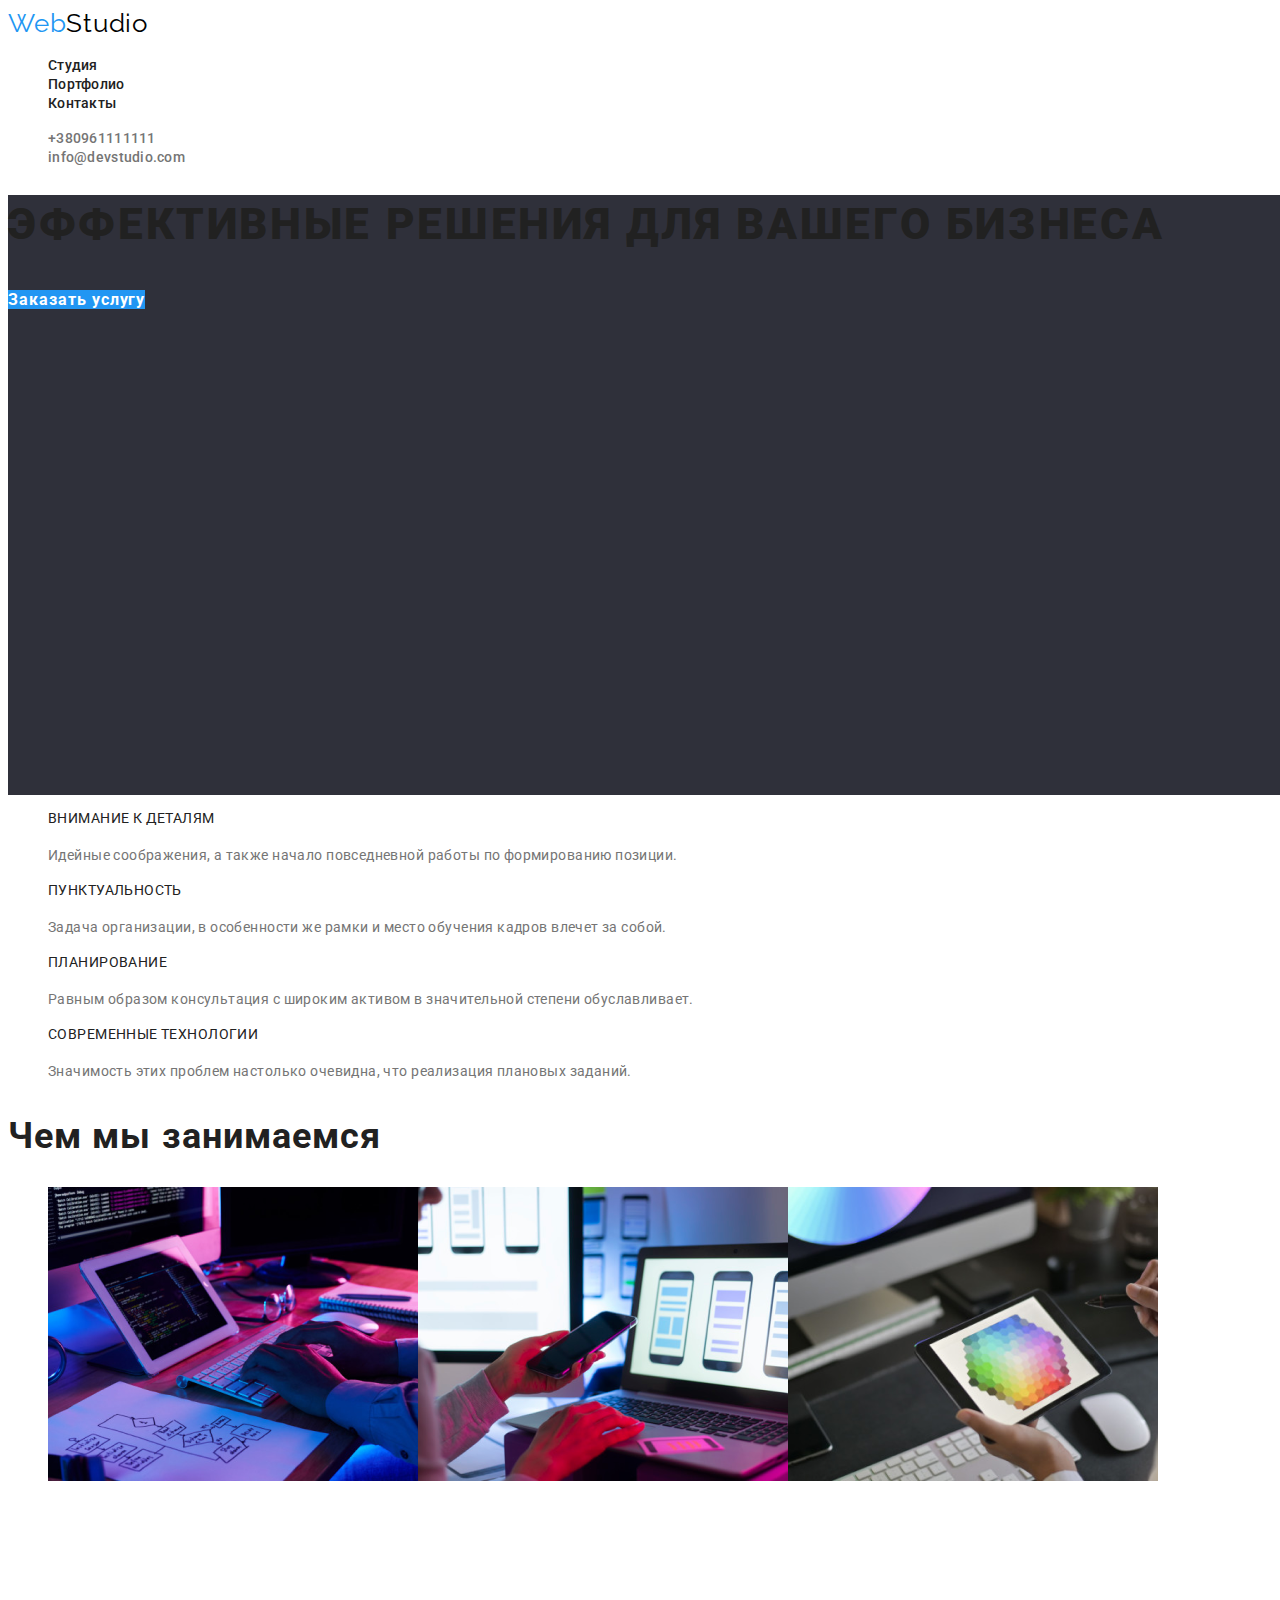
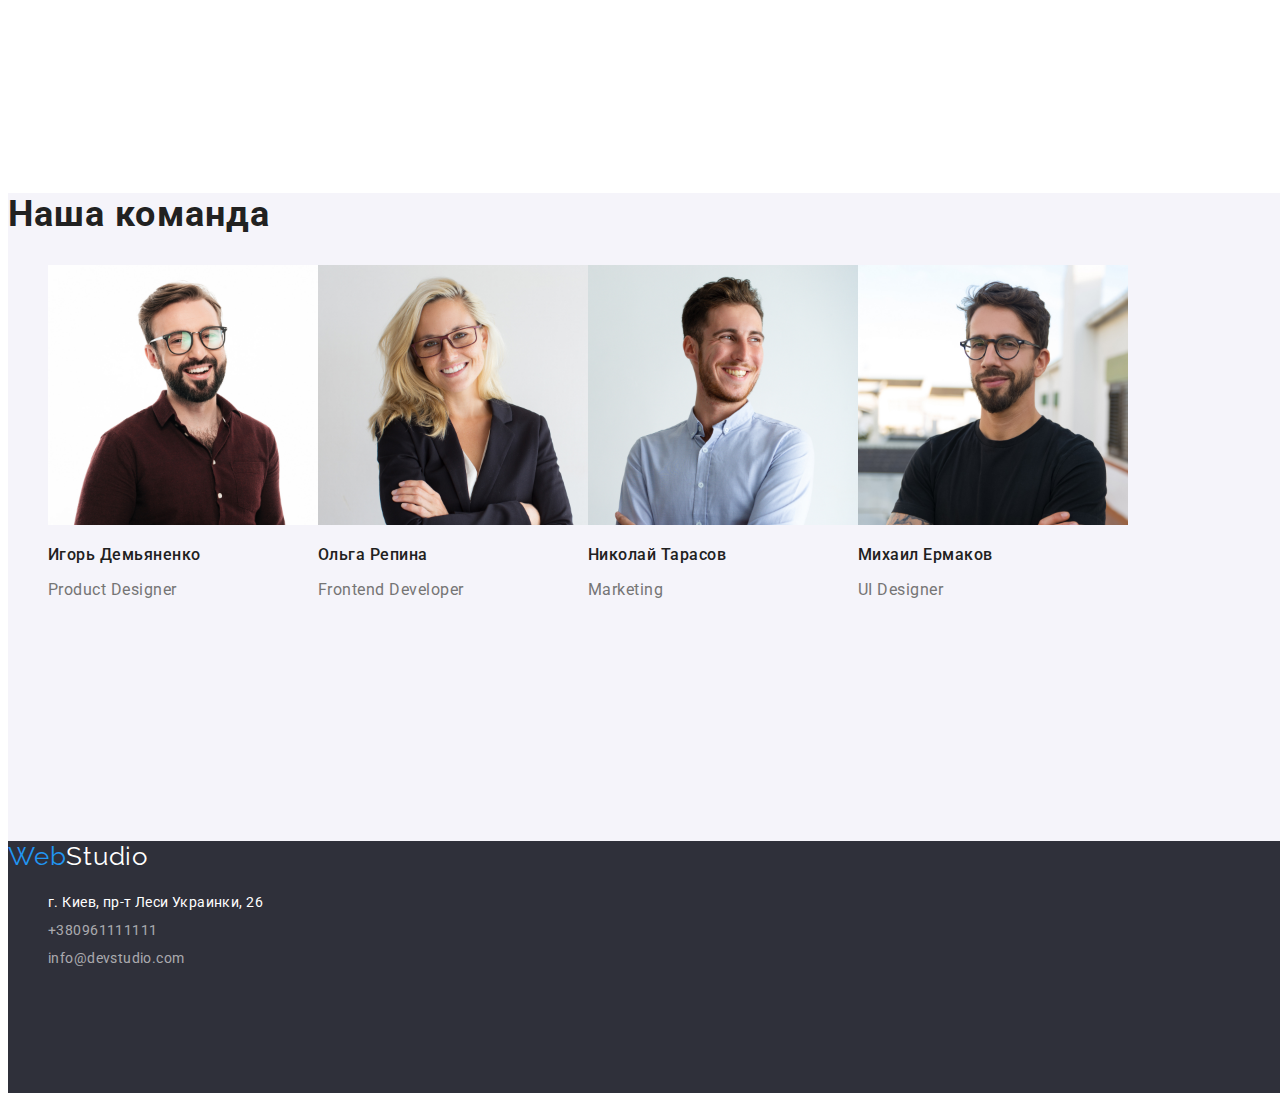
==== commit 7b324812: "h1 class="font-text-one" написала текст по макету большими буквами" ====
--- a/index.html
+++ b/index.html
@@ -35,7 +35,7 @@
      <main>
           <section class="first-section">
                <div>
-                    <h1 class="font-text-one">Эффективные решения для вашего бизнеса</h1>
+                    <h1 class="font-text-one">ЭФФЕКТИВНЫЕ РЕШЕНИЯ ДЛЯ ВАШЕГО БИЗНЕСА</h1>
                     <a href="" class="buttom font-style" >Заказать услугу</a>
                </div>
           </section>
--- a/css/styles.css
+++ b/css/styles.css
@@ -1,12 +1,9 @@
 /* Подключение шрифтов*/
 body {
   font-family: "Roboto", sans-serif;
-   width: 1600px; 
+  width: 1600px;
   height: 1880px;
-  background: #FFFFFF; 
-}
-
-
+  background: #ffffff;
 }
 /* Фон и размеры блоков  */
 .first-section {
@@ -65,7 +62,6 @@
   font-size: 14px;
   line-height: 1.14;
   letter-spacing: 0.02em;
-  
 }
 .adress-excretion:hover,
 .adress-excretion:focus {
@@ -82,7 +78,6 @@
 .adress-footerone:focus {
   color: #2196f3;
 }
-
 .adress-footer {
   color: rgb(255, 255, 255, 60%);
   font-weight: normal;
@@ -101,11 +96,11 @@
   font-weight: bold;
   font-size: 16px;
   line-height: 1.88;
-  letter-spacing: 0.06em
+  letter-spacing: 0.06em;
 }
 .buttom:hover,
 .buttom:focus {
-    color: #2196f3;
+  color: #2196f3;
   background-color: #ffffff;
 }
 .buttomportfolio {
@@ -132,28 +127,21 @@
 .weblogo {
   color: #2196f3;
 }
-.logofooter{
-  color: #FFFFFF;
+.logofooter {
+  color: #ffffff;
   font-family: "Raleway", sans-serif;
   font-size: 26px;
   line-height: 1.19;
   letter-spacing: 0.03em;
 }
-/* Доделать
--убрать маркировку в списках+;
-- стили заголовкам;
-- исправить параметры логотипа+;
-- ссылкам прописать шрифты, не отображаються в них.+
-- не забудьте, что кожен текст может содержать высоту строки и межбуквенный интервал, а так же розмыри шрифта товщину
--не забудьте, що кожен текст має мати line-height і letter-spacing, а також розмыри шрифта ы товщину
-*/
+
 ul {
   list-style-type: none;
 }
 .addressfont {
   font-style: normal;
 }
-a.font-style { 
+a.font-style {
   font-family: "Roboto", sans-serif;
 }
 /* текст */
@@ -205,8 +193,3 @@
   line-height: 1.88;
   letter-spacing: 0.03em;
 }
-
-
-
-
-
